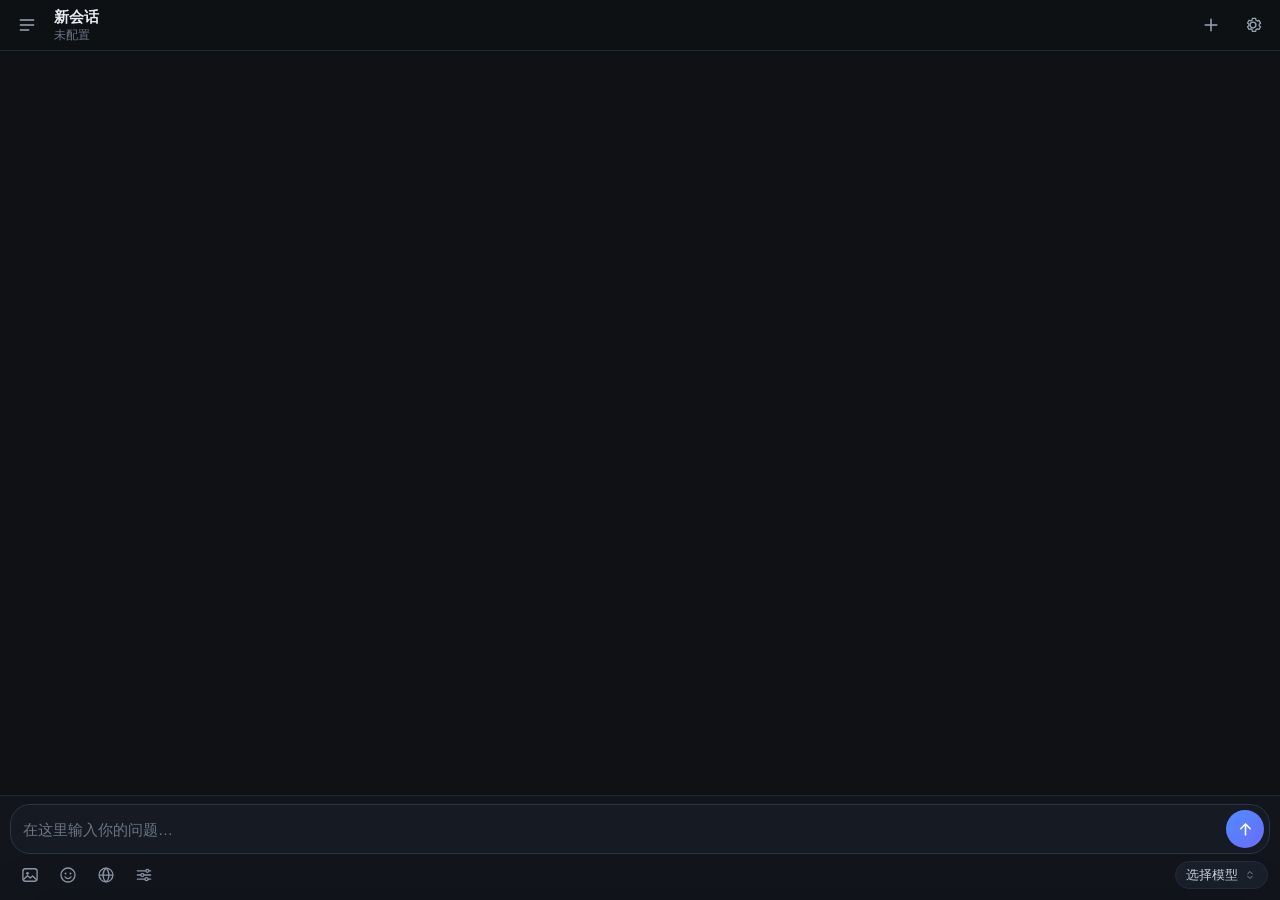
==== app/src/main/assets/index.html @ c13d7ebf "语见 3.8：聊天客户端首个公开版本 - 多服务商（OpenRouter / DeepSeek / 任意 OpenAI 兼容端点），流式输出与思考过程折叠 - 联网搜索由模型自主调用（Tavily /" ====
<!doctype html>
<html lang="zh-CN">
<head>
<meta charset="utf-8">
<meta name="viewport" content="width=device-width, initial-scale=1, viewport-fit=cover, user-scalable=no">
<meta name="color-scheme" content="dark">
<meta name="theme-color" content="#0f1115">
<title>LLM Chat</title>
<link rel="stylesheet" href="style.css">
</head>
<body>

<div id="app">
  <header id="topbar">
    <button class="icon-btn" id="btn-menu" aria-label="会话">
      <svg viewBox="0 0 24 24" width="20" height="20"><path d="M4 6h16M4 12h16M4 18h10" stroke="currentColor" stroke-width="1.8" fill="none" stroke-linecap="round"/></svg>
    </button>
    <div id="title-wrap">
      <div id="title">新会话</div>
      <div id="subtitle">未配置</div>
    </div>
    <button class="icon-btn" id="btn-new" aria-label="新建">
      <svg viewBox="0 0 24 24" width="20" height="20"><path d="M12 5v14M5 12h14" stroke="currentColor" stroke-width="1.8" fill="none" stroke-linecap="round"/></svg>
    </button>
    <button class="icon-btn" id="btn-settings" aria-label="设置">
      <svg viewBox="0 0 24 24" width="20" height="20"><path d="M12 15.5a3.5 3.5 0 1 0 0-7 3.5 3.5 0 0 0 0 7z" stroke="currentColor" stroke-width="1.7" fill="none"/><path d="M19.4 13a7.9 7.9 0 0 0 .05-2l1.6-1.2-1.9-3.3-1.9.8a7.9 7.9 0 0 0-1.7-1L15.2 4h-3.9l-.4 2.1a7.9 7.9 0 0 0-1.7 1l-1.9-.8L5.4 9.6 7 10.9a7.9 7.9 0 0 0 0 2l-1.6 1.2 1.9 3.3 1.9-.8c.5.4 1.1.7 1.7 1l.4 2.1h3.9l.4-2.1c.6-.25 1.2-.58 1.7-1l1.9.8 1.9-3.3z" stroke="currentColor" stroke-width="1.5" fill="none" stroke-linejoin="round"/></svg>
    </button>
  </header>

  <main id="messages"></main>

  <footer id="composer">
    <div id="attach-row" class="attach-row" hidden></div>
    <div class="input-row">
      <textarea id="input" rows="1" placeholder="在这里输入你的问题…" enterkeyhint="enter"></textarea>
      <button class="send" id="btn-send" aria-label="发送">
        <svg viewBox="0 0 24 24" width="19" height="19"><path d="M12 19V5M6 11l6-6 6 6" stroke="currentColor" stroke-width="2" fill="none" stroke-linecap="round" stroke-linejoin="round"/></svg>
      </button>
    </div>
    <div class="toolbar">
      <button class="tb-btn" id="btn-img" aria-label="图片">
        <svg viewBox="0 0 24 24" width="20" height="20"><rect x="3.5" y="4.5" width="17" height="15" rx="3" stroke="currentColor" stroke-width="1.6" fill="none"/><circle cx="9" cy="10" r="1.6" fill="currentColor"/><path d="M4.5 17l4.5-4.2 3.2 2.9 3-2.6 4.3 4.4" stroke="currentColor" stroke-width="1.6" fill="none" stroke-linecap="round" stroke-linejoin="round"/></svg>
      </button>
      <button class="tb-btn" id="btn-sticker" aria-label="表情包">
        <svg viewBox="0 0 24 24" width="20" height="20"><circle cx="12" cy="12" r="8.4" stroke="currentColor" stroke-width="1.6" fill="none"/><circle cx="9" cy="10.2" r="1.15" fill="currentColor"/><circle cx="15" cy="10.2" r="1.15" fill="currentColor"/><path d="M8.4 14.2c1 1.4 2.2 2.1 3.6 2.1s2.6-.7 3.6-2.1" stroke="currentColor" stroke-width="1.5" fill="none" stroke-linecap="round"/></svg>
      </button>
      <button class="tb-btn" id="btn-web" aria-label="联网搜索">
        <svg viewBox="0 0 24 24" width="20" height="20"><circle cx="12" cy="12" r="8.3" stroke="currentColor" stroke-width="1.6" fill="none"/><path d="M3.7 12h16.6M12 3.7c2.4 2.3 3.6 5.1 3.6 8.3s-1.2 6-3.6 8.3c-2.4-2.3-3.6-5.1-3.6-8.3S9.6 6 12 3.7z" stroke="currentColor" stroke-width="1.5" fill="none"/></svg>
      </button>
      <button class="tb-btn" id="btn-params" aria-label="对话参数">
        <svg viewBox="0 0 24 24" width="20" height="20"><path d="M4 7h10M18 7h2M4 12h4M12 12h8M4 17h9M17 17h3" stroke="currentColor" stroke-width="1.6" fill="none" stroke-linecap="round"/><circle cx="16" cy="7" r="1.8" stroke="currentColor" stroke-width="1.5" fill="none"/><circle cx="10" cy="12" r="1.8" stroke="currentColor" stroke-width="1.5" fill="none"/><circle cx="15" cy="17" r="1.8" stroke="currentColor" stroke-width="1.5" fill="none"/></svg>
      </button>
      <div class="spacer"></div>
      <button class="model-chip" id="btn-model">
        <span id="model-name">选择模型</span>
        <svg viewBox="0 0 24 24" width="14" height="14"><path d="M8 10l4-4 4 4M8 14l4 4 4-4" stroke="currentColor" stroke-width="1.6" fill="none" stroke-linecap="round" stroke-linejoin="round"/></svg>
      </button>
    </div>
  </footer>
</div>

<div id="scrim" class="scrim"></div>

<aside id="drawer" class="drawer">
  <div class="drawer-head">
    <img class="dh-avatar" src="avatar-ai.webp" alt="">
    <div class="dh-text">
      <div class="brand">语见</div>
      <div class="dh-sub" id="session-count">0 个会话</div>
    </div>
  </div>
  <div class="drawer-new">
    <button class="btn primary block" id="btn-drawer-new">＋ 新建对话</button>
  </div>
  <div id="session-list" class="session-list"></div>
  <div class="drawer-foot">
    <button class="btn ghost" id="btn-export-all">导出全部</button>
    <button class="btn ghost" id="btn-import">导入</button>
  </div>
</aside>

<section id="page-settings" class="page">
  <header class="page-head">
    <button class="icon-btn" id="btn-settings-back" aria-label="返回">
      <svg viewBox="0 0 24 24" width="21" height="21"><path d="M15 5l-7 7 7 7" stroke="currentColor" stroke-width="1.9" fill="none" stroke-linecap="round" stroke-linejoin="round"/></svg>
    </button>
    <div class="page-title">设置</div>
    <div style="width:40px"></div>
  </header>
  <div id="settings-body" class="page-body"></div>
</section>

<section id="sheet" class="sheet">
  <div class="sheet-handle"></div>
  <div id="sheet-body" class="sheet-body"></div>
</section>

<div id="toast" class="toast"></div>

<script src="app.js"></script>
</body>
</html>
---- app/src/main/assets/style.css ----
:root {
  --bg: #0f1115;
  --bg-2: #12151c;
  --panel: #161a22;
  --line: #222a36;
  --line-2: #2b3546;
  --text: #e6e9ef;
  --text-2: #9aa5b5;
  --text-3: #6b7686;
  --accent: #4f8cff;
  --accent-2: #6a6cff;
  --danger: #ff7b7b;
  --radius: 14px;
  --sat: env(safe-area-inset-top, 0px);
  --sab: env(safe-area-inset-bottom, 0px);
}

* { box-sizing: border-box; -webkit-tap-highlight-color: transparent; }

html, body {
  margin: 0;
  padding: 0;
  height: 100%;
  background: var(--bg);
  color: var(--text);
  font-family: -apple-system, "Segoe UI", Roboto, "PingFang SC", "Microsoft YaHei", "Noto Sans SC", sans-serif;
  font-size: 15px;
  -webkit-font-smoothing: antialiased;
  overscroll-behavior: none;
}

body { overflow: hidden; }

button { font-family: inherit; cursor: pointer; }
input, textarea { font-family: inherit; }

#app {
  display: grid;
  grid-template-rows: auto 1fr auto;
  height: 100vh;
  height: 100dvh;
  width: 100%;
}

/* ---------- top bar ---------- */

#topbar {
  display: flex;
  align-items: center;
  gap: 4px;
  padding: calc(6px + var(--sat)) 8px 6px;
  background: rgba(15, 17, 21, 0.94);
  backdrop-filter: blur(10px);
  border-bottom: 1px solid var(--line);
  z-index: 10;
}

#title-wrap { flex: 1; min-width: 0; padding: 0 4px; }

#title {
  font-size: 15px;
  font-weight: 600;
  letter-spacing: -0.01em;
  white-space: nowrap;
  overflow: hidden;
  text-overflow: ellipsis;
}

#subtitle {
  font-size: 11.5px;
  color: var(--text-3);
  white-space: nowrap;
  overflow: hidden;
  text-overflow: ellipsis;
  margin-top: 1px;
}

.icon-btn {
  width: 38px;
  height: 38px;
  flex: 0 0 auto;
  display: grid;
  place-items: center;
  border: none;
  border-radius: 11px;
  background: transparent;
  color: var(--text-2);
  transition: background .15s, color .15s;
}

.icon-btn:active { background: #1c2330; color: var(--text); }
.icon-btn.small { width: 34px; height: 34px; }

/* ---------- messages ---------- */

#messages {
  overflow-y: auto;
  overflow-x: hidden;
  min-height: 0;
  padding: 14px 12px 20px;
  display: flex;
  flex-direction: column;
  gap: 16px;
  scrollbar-width: none;
}

#messages::-webkit-scrollbar { display: none; }

.msg { display: flex; flex-direction: column; gap: 5px; animation: fade .18s ease; }

@keyframes fade { from { opacity: 0; transform: translateY(4px); } to { opacity: 1; transform: none; } }

.msg-inner { display: flex; gap: 8px; width: 100%; align-items: flex-start; }
/* 用户消息：气泡在左、头像贴最右（和微信/QQ 一致），不随文字长短漂移 */
.msg.user .msg-inner { flex-direction: row; justify-content: flex-end; }
.msg.assistant .msg-inner { justify-content: flex-start; }

.msg .col { display: flex; flex-direction: column; gap: 5px; min-width: 0; flex: 1 1 auto; }
.msg.user .col { align-items: flex-end; flex: 0 1 auto; max-width: calc(100% - 40px); }
.msg.assistant .col { max-width: calc(100% - 40px); }

.avatar {
  width: 30px;
  height: 30px;
  flex: 0 0 30px;
  border-radius: 50%;
  border: 1px solid #2a3444;
  background: #1c2430 center / cover no-repeat;
  display: grid;
  place-items: center;
  font-size: 12.5px;
  font-weight: 600;
  color: #9fb2cc;
  overflow: hidden;
  user-select: none;
}

.avatar.user { background-image: linear-gradient(140deg, #3a5c8f, #2a3f61); color: #dbe7ff; }
.avatar.ai { background-image: linear-gradient(140deg, #2f6fed, #6a6cff); color: #ffffff; }

.msg .bubble {
  position: relative;
  max-width: 100%;
  padding: 10px 14px;
  border-radius: 18px 18px 5px 18px;
  background: linear-gradient(135deg, #d2564e 0%, #c04640 52%, #a83a37 100%);
  color: #fff7f5;
  line-height: 1.62;
  white-space: pre-wrap;
  word-break: break-word;
  font-size: 15px;
  box-shadow: 0 3px 14px rgba(210, 86, 78, .16), inset 0 1px 0 rgba(255, 255, 255, .10);
}

.msg .imgs { display: flex; flex-wrap: wrap; gap: 6px; justify-content: flex-end; max-width: 100%; }
.msg .imgs img {
  width: 132px; height: 132px; object-fit: cover;
  border-radius: 14px;
  border: 1px solid rgba(255, 255, 255, .10);
  box-shadow: 0 2px 10px rgba(0, 0, 0, .35);
}

.msg.assistant .body {
  position: relative;
  font-size: 15px;
  line-height: 1.68;
  color: #4a2620;
  word-break: break-word;
  max-width: 100%;
  background: #fff7f3;
  border: 2px solid rgba(198, 96, 96, .55);
  border-radius: 6px 20px 20px 20px;
  padding: 12px 15px;
  box-shadow: 0 4px 18px rgba(0, 0, 0, .28);
}

/* 内圈虚线，呼应立绘里的气泡框 */
body:not(.bubble-ai-classic) .msg.assistant .body::after {
  content: "";
  position: absolute;
  inset: 6px;
  border: 1px dashed rgba(198, 96, 96, .42);
  border-radius: 4px 16px 16px 16px;
  pointer-events: none;
}

.msg.assistant .body > *:not(.peek) { position: relative; z-index: 1; }

.msg.assistant .body a { color: #b8382f; }
.msg.assistant .body pre,
.msg.assistant .body code { background: rgba(160, 80, 70, .10); color: #6a2a24; }
.msg.assistant .body blockquote {
  border-left: 3px solid rgba(198, 96, 96, .55);
  background: rgba(198, 96, 96, .06);
}

/* 最新一条 AI 消息的“扒边”角色 */
.msg.assistant.has-peek { padding-top: 44px; }

.msg.assistant .body .peek {
  position: absolute;
  left: 6px;
  bottom: 100%;
  height: 46px;
  width: auto;
  z-index: 2;
  pointer-events: none;
  filter: drop-shadow(0 5px 12px rgba(0, 0, 0, .45));
}

.role-tag {
  font-size: 11px;
  color: var(--text-3);
  letter-spacing: .03em;
  display: flex;
  align-items: center;
  gap: 6px;
}

.role-tag .dot { width: 6px; height: 6px; border-radius: 50%; background: #3d4a5e; }
.role-tag .dot.live { background: var(--accent); animation: pulse 1.2s infinite; }

@keyframes pulse { 0%,100% { opacity: 1; } 50% { opacity: .25; } }

.msg-actions {
  display: flex;
  gap: 4px;
  margin-top: 2px;
  opacity: .75;
}

.mini-btn {
  border: 1px solid var(--line);
  background: transparent;
  color: var(--text-3);
  font-size: 11.5px;
  padding: 4px 9px;
  border-radius: 8px;
}

.mini-btn:active { background: #1c2330; color: var(--text-2); }

.msg-error {
  color: var(--danger);
  font-size: 13px;
  background: #241a1e;
  border: 1px solid #4a2a2f;
  padding: 8px 11px;
  border-radius: 10px;
  line-height: 1.5;
  white-space: pre-wrap;
  word-break: break-word;
}

.caret {
  display: inline-block;
  width: 7px;
  height: 15px;
  background: var(--accent);
  vertical-align: -2px;
  margin-left: 2px;
  border-radius: 1px;
  animation: blink 1s steps(2) infinite;
}

@keyframes blink { 50% { opacity: 0; } }

/* empty state */
.empty {
  margin: auto;
  text-align: center;
  padding: 40px 20px;
  max-width: 340px;
  color: var(--text-3);
}

.empty .logo {
  width: 62px;
  height: 62px;
  margin: 0 auto 16px;
  border-radius: 18px;
  background: linear-gradient(140deg, #2f6fed, #6a6cff);
  display: grid;
  place-items: center;
  font-size: 27px;
  color: #fff;
  box-shadow: 0 12px 30px -12px rgba(79, 140, 255, .8);
}

.empty h3 { color: var(--text); font-size: 17px; margin: 0 0 8px; font-weight: 600; }
.empty p { font-size: 13px; line-height: 1.65; margin: 0 0 16px; }

/* ---------- composer ---------- */

#composer {
  padding: 8px 10px calc(8px + var(--sab));
  background: var(--bg-2);
  border-top: 1px solid var(--line);
}

.input-row {
  display: flex;
  align-items: flex-end;
  gap: 4px;
  background: var(--panel);
  border: 1px solid var(--line-2);
  border-radius: 20px;
  padding: 5px 5px 5px 10px;
  transition: border-color .15s;
}

.input-row:focus-within { border-color: #34435c; }

#input {
  flex: 1;
  min-height: 24px;
  max-height: 132px;
  padding: 7px 2px;
  background: transparent;
  border: none;
  outline: none;
  color: var(--text);
  font-size: 15px;
  line-height: 1.45;
  resize: none;
}

#input::placeholder { color: var(--text-3); }

.send {
  width: 38px;
  height: 38px;
  flex: 0 0 auto;
  border: none;
  border-radius: 50%;
  display: grid;
  place-items: center;
  background: linear-gradient(140deg, var(--accent), var(--accent-2));
  color: #fff;
  transition: opacity .15s, transform .1s;
}

.send:active { transform: scale(.94); }
.send:disabled { opacity: .3; }
.send.stop {
  background: #2b1d24;
  border: 1px solid #5a2f3a;
  color: var(--danger);
}

.attach-row {
  display: flex;
  gap: 8px;
  padding: 0 4px 8px;
  overflow-x: auto;
}

.attach-row[hidden] { display: none; }

.thumb {
  position: relative;
  flex: 0 0 auto;
  width: 62px;
  height: 62px;
  border-radius: 10px;
  overflow: hidden;
  border: 1px solid var(--line-2);
}

.thumb img { width: 100%; height: 100%; object-fit: cover; display: block; }

.thumb .rm {
  position: absolute;
  top: 1px;
  right: 1px;
  width: 19px;
  height: 19px;
  border-radius: 50%;
  border: none;
  background: rgba(0, 0, 0, .65);
  color: #fff;
  font-size: 12px;
  line-height: 1;
  display: grid;
  place-items: center;
}

/* ---------- drawer ---------- */

.scrim {
  position: fixed;
  inset: 0;
  background: rgba(0, 0, 0, .55);
  opacity: 0;
  pointer-events: none;
  transition: opacity .2s;
  z-index: 20;
}

.scrim.show { opacity: 1; pointer-events: auto; }

.drawer {
  position: fixed;
  top: 0;
  left: 0;
  bottom: 0;
  width: 84%;
  max-width: 350px;
  background: var(--bg-2);
  border-right: 1px solid var(--line);
  transform: translateX(-103%);
  transition: transform .23s cubic-bezier(.3, .8, .3, 1);
  z-index: 30;
  display: flex;
  flex-direction: column;
  padding-top: var(--sat);
}

.drawer.open { transform: none; }

.drawer-head {
  display: flex;
  align-items: center;
  gap: 10px;
  padding: 16px 16px 12px;
}

.dh-avatar {
  width: 42px;
  height: 42px;
  border-radius: 50%;
  object-fit: cover;
  object-position: center 35%;
  background: #1a1f2a;
  border: 1px solid rgba(224, 69, 63, .35);
  flex: 0 0 42px;
}

.dh-text { min-width: 0; }

.brand { font-weight: 700; font-size: 16.5px; letter-spacing: .03em; color: #f2f4f8; }

.dh-sub { font-size: 11.5px; color: var(--text-3); margin-top: 3px; }

.drawer-new { padding: 0 12px 10px; }
.drawer-new .btn { padding: 11px 0; font-size: 14px; border-radius: 12px; }

.session-list { flex: 1; min-height: 0; overflow-y: auto; padding: 4px 8px 12px; }

.s-group {
  font-size: 11px;
  color: var(--text-3);
  letter-spacing: .06em;
  padding: 12px 10px 6px;
}

.s-item {
  position: relative;
  display: flex;
  align-items: center;
  gap: 8px;
  padding: 10px 10px 10px 12px;
  border-radius: 13px;
  margin-bottom: 2px;
  transition: background .12s;
  border: 1px solid transparent;
}

.s-item:active { background: #1b1f2a; }

.s-item.active {
  background: linear-gradient(135deg, rgba(210, 86, 78, .16), rgba(210, 86, 78, .06));
  border-color: rgba(210, 86, 78, .28);
}

.s-item.active::before {
  content: "";
  position: absolute;
  left: 3px;
  top: 50%;
  transform: translateY(-50%);
  width: 3px;
  height: 18px;
  border-radius: 2px;
  background: linear-gradient(180deg, #d2564e, #a83a37);
}

.s-empty {
  padding: 26px 14px;
  text-align: center;
  color: var(--text-3);
}

.s-empty img {
  width: 92px;
  height: auto;
  opacity: .85;
  margin-bottom: 10px;
}

.s-empty-text { font-size: 13px; line-height: 1.8; }
.s-empty-text span { font-size: 11.5px; opacity: .7; }

.s-main { flex: 1; min-width: 0; }

.s-title {
  font-size: 14px;
  white-space: nowrap;
  overflow: hidden;
  text-overflow: ellipsis;
  color: #d7dde7;
}

.s-meta {
  font-size: 11px;
  color: var(--text-3);
  margin-top: 3px;
  white-space: nowrap;
  overflow: hidden;
  text-overflow: ellipsis;
}

.s-more {
  border: none;
  background: transparent;
  color: var(--text-3);
  font-size: 17px;
  padding: 4px 6px;
  line-height: 1;
  border-radius: 8px;
}

.s-more:active { background: #232b39; }

.drawer-foot {
  display: flex;
  gap: 8px;
  padding: 10px 12px calc(12px + var(--sab));
  border-top: 1px solid var(--line);
}

/* ---------- full page (settings) ---------- */

.page {
  position: fixed;
  inset: 0;
  background: var(--bg);
  transform: translateY(100%);
  transition: transform .26s cubic-bezier(.3, .8, .3, 1);
  z-index: 40;
  display: flex;
  flex-direction: column;
}

.page.open { transform: none; }

.page-head {
  display: flex;
  align-items: center;
  justify-content: space-between;
  gap: 8px;
  padding: calc(8px + var(--sat)) 8px 8px;
  border-bottom: 1px solid var(--line);
  background: var(--bg);
}

.page-title { font-size: 15px; font-weight: 600; }

.page-body {
  flex: 1;
  min-height: 0;
  overflow-y: auto;
  padding: 14px 12px calc(24px + var(--sab));
}

/* ---------- bottom sheet ---------- */

.sheet {
  position: fixed;
  left: 0;
  right: 0;
  bottom: 0;
  max-height: 86dvh;
  background: #141821;
  border-radius: 20px 20px 0 0;
  border-top: 1px solid var(--line-2);
  transform: translateY(103%);
  transition: transform .26s cubic-bezier(.3, .8, .3, 1);
  z-index: 45;
  display: flex;
  flex-direction: column;
  padding-bottom: var(--sab);
  box-shadow: 0 -20px 40px -20px rgba(0, 0, 0, .8);
}

.sheet.open { transform: none; }

.sheet-handle {
  width: 38px;
  height: 4px;
  border-radius: 3px;
  background: #2f3947;
  margin: 9px auto 4px;
}

.sheet-body { min-height: 0; overflow-y: auto; padding: 8px 14px 18px; }

/* ---------- generic UI ---------- */

.card {
  background: var(--panel);
  border: 1px solid var(--line);
  border-radius: var(--radius);
  padding: 13px;
  margin-bottom: 10px;
}

.row { display: flex; align-items: center; gap: 8px; }
.row.between { justify-content: space-between; }
.row.wrap { flex-wrap: wrap; }
.spacer { flex: 1; }

.muted { color: var(--text-3); font-size: 12.5px; line-height: 1.5; word-break: break-all; }

.badge {
  font-size: 11px;
  padding: 2px 8px;
  border-radius: 999px;
  background: #1d2a1f;
  color: #7ddb9a;
  border: 1px solid #2a4030;
  white-space: nowrap;
}

.badge.off { background: #241a1e; color: #ff9b9b; border-color: #4a2a2f; }

.btn {
  border: 1px solid var(--line-2);
  background: #1b2230;
  color: #dfe4ec;
  padding: 9px 13px;
  border-radius: 10px;
  font-size: 13.5px;
  transition: filter .15s;
}

.btn:active { filter: brightness(1.25); }
.btn.small { padding: 6px 11px; font-size: 12.5px; }
.btn.ghost { background: transparent; }
.btn.primary { background: #2f6fed; border-color: #2f6fed; color: #fff; }
.btn.danger { background: #241a1e; border-color: #4a2a2f; color: #ff9b9b; }
.btn.block { width: 100%; }

.field { margin-bottom: 12px; }

.field label {
  display: block;
  font-size: 12px;
  color: var(--text-2);
  margin-bottom: 6px;
}

.field input, .field textarea, .field select {
  width: 100%;
  background: var(--panel);
  border: 1px solid var(--line-2);
  border-radius: 10px;
  padding: 10px 12px;
  color: var(--text);
  font-size: 14.5px;
  outline: none;
}

.field textarea { resize: vertical; min-height: 76px; line-height: 1.55; }
.field input:focus, .field textarea:focus { border-color: #3a4c69; }

.section-title {
  font-size: 12px;
  color: var(--text-3);
  letter-spacing: .06em;
  margin: 18px 4px 9px;
  text-transform: uppercase;
}

.section-title:first-child { margin-top: 2px; }

.hint { font-size: 12px; color: var(--text-3); line-height: 1.6; }

.divider { height: 1px; background: var(--line); margin: 14px 0; }

.chip-row { display: flex; gap: 6px; flex-wrap: wrap; }

.chip {
  font-size: 12.5px;
  padding: 6px 11px;
  border-radius: 999px;
  border: 1px solid var(--line-2);
  background: transparent;
  color: var(--text-2);
}

.chip.active { background: #24365a; border-color: #37517f; color: #cfe0ff; }

/* models */
.search {
  display: flex;
  align-items: center;
  gap: 8px;
  background: var(--panel);
  border: 1px solid var(--line-2);
  border-radius: 11px;
  padding: 8px 11px;
  margin-bottom: 10px;
}

.search input {
  flex: 1;
  background: transparent;
  border: none;
  outline: none;
  color: var(--text);
  font-size: 14px;
}

.model-list { max-height: 42dvh; overflow-y: auto; margin: 0 -4px; }

.model-item {
  display: flex;
  align-items: center;
  gap: 8px;
  padding: 10px;
  border-radius: 10px;
  font-size: 13.5px;
  color: #cfd7e3;
}

.model-item:active { background: #1a202b; }
.model-item.active { background: #1c2532; color: #fff; }
.model-item .mid { flex: 1; min-width: 0; overflow: hidden; text-overflow: ellipsis; white-space: nowrap; }
.model-item .tag { font-size: 10.5px; color: var(--text-3); }
.check { color: var(--accent); font-size: 14px; }

.slider-row { display: flex; align-items: center; gap: 10px; margin-bottom: 12px; }
.slider-row label { width: 92px; font-size: 12.5px; color: var(--text-2); flex: 0 0 auto; }
.slider-row input[type=range] { flex: 1; accent-color: var(--accent); height: 22px; }
.slider-row .val { width: 46px; text-align: right; font-size: 12.5px; color: var(--text-2); font-variant-numeric: tabular-nums; }

/* ---------- markdown ---------- */

.md p { margin: 0 0 10px; }
.md p:last-child { margin-bottom: 0; }
.md h1, .md h2, .md h3, .md h4 { margin: 16px 0 8px; line-height: 1.35; font-weight: 650; }
.md h1 { font-size: 19px; }
.md h2 { font-size: 17.5px; }
.md h3 { font-size: 16px; }
.md h4 { font-size: 15px; }
.md h1:first-child, .md h2:first-child, .md h3:first-child { margin-top: 0; }
.md ul, .md ol { margin: 0 0 10px; padding-left: 22px; }
.md li { margin: 3px 0; }
.md blockquote {
  margin: 0 0 10px;
  padding: 6px 12px;
  border-left: 3px solid #34435c;
  color: var(--text-2);
  background: #141a23;
  border-radius: 0 8px 8px 0;
}
.md a { color: #6ea8ff; text-decoration: none; }
.md hr { border: none; border-top: 1px solid var(--line); margin: 14px 0; }
.md code {
  background: #1a1f2a;
  border: 1px solid #242c3a;
  padding: 1px 5px;
  border-radius: 5px;
  font-family: "JetBrains Mono", Consolas, "Courier New", monospace;
  font-size: 13px;
  color: #e3c48b;
}
.md .code {
  margin: 4px 0 12px;
  border: 1px solid #232a36;
  border-radius: 11px;
  overflow: hidden;
  background: #11141b;
}
.md .code-head {
  display: flex;
  align-items: center;
  justify-content: space-between;
  padding: 6px 10px;
  background: #161b24;
  border-bottom: 1px solid #232a36;
  font-size: 11.5px;
  color: var(--text-3);
}
.md .code-head button {
  border: none;
  background: transparent;
  color: var(--text-3);
  font-size: 11.5px;
  padding: 2px 6px;
  border-radius: 6px;
}
.md .code-head button:active { background: #232b39; }
.md pre { margin: 0; padding: 11px 12px; overflow-x: auto; }
.md pre code {
  background: transparent;
  border: none;
  padding: 0;
  color: #cfd9e6;
  font-size: 12.8px;
  line-height: 1.6;
  white-space: pre;
}
.md table { border-collapse: collapse; margin: 0 0 12px; font-size: 13.5px; display: block; overflow-x: auto; }
.md th, .md td { border: 1px solid var(--line-2); padding: 6px 10px; text-align: left; }
.md th { background: #1a202b; font-weight: 600; }

.think {
  border-left: 2px solid #2c3648;
  margin: 0 0 10px;
  padding-left: 10px;
  font-size: 13px;
  color: #8b96a8;
}

.think summary {
  cursor: pointer;
  color: var(--text-3);
  font-size: 12px;
  list-style: none;
  padding: 2px 0;
}

.think summary::-webkit-details-marker { display: none; }
.think .think-body { white-space: pre-wrap; line-height: 1.6; margin-top: 6px; word-break: break-word; }

/* ---------- toast ---------- */

.toast {
  position: fixed;
  left: 50%;
  bottom: calc(86px + var(--sab));
  transform: translate(-50%, 12px);
  background: #242c3a;
  color: #e6e9ef;
  border: 1px solid #36415a;
  padding: 9px 16px;
  border-radius: 999px;
  font-size: 13px;
  opacity: 0;
  pointer-events: none;
  transition: opacity .2s, transform .2s;
  z-index: 100;
  max-width: 86vw;
  text-align: center;
  line-height: 1.4;
}

.toast.show { opacity: 1; transform: translate(-50%, 0); }

/* ---------- composer toolbar ---------- */

.toolbar {
  display: flex;
  align-items: center;
  gap: 2px;
  padding: 4px 2px 0;
}

.tb-btn {
  width: 36px;
  height: 34px;
  flex: 0 0 auto;
  display: grid;
  place-items: center;
  border: none;
  border-radius: 10px;
  background: transparent;
  color: #8d98a8;
  transition: background .15s, color .15s;
}

.tb-btn:active { background: #1c2330; }
.tb-btn.active { color: #6ea8ff; background: #17202e; }

.model-chip {
  display: flex;
  align-items: center;
  gap: 5px;
  max-width: 52%;
  padding: 6px 10px;
  border-radius: 999px;
  border: 1px solid #242c3a;
  background: #1a202b;
  color: #c9d3e0;
  font-size: 12.5px;
  line-height: 1;
}

.model-chip:active { background: #212a38; }
.model-chip span { overflow: hidden; text-overflow: ellipsis; white-space: nowrap; }
.model-chip svg { flex: 0 0 auto; opacity: .65; }

/* ---------- switches ---------- */

.switch-row {
  display: flex;
  align-items: center;
  justify-content: space-between;
  gap: 12px;
  padding: 11px 2px;
  border-bottom: 1px solid var(--line);
}

.switch-row:last-child { border-bottom: none; }
.switch-row .s-label { font-size: 14px; color: var(--text); }
.switch-row .s-desc { font-size: 11.5px; color: var(--text-3); margin-top: 3px; line-height: 1.45; }

.switch {
  position: relative;
  width: 44px;
  height: 26px;
  flex: 0 0 auto;
  border-radius: 999px;
  border: 1px solid #2b3546;
  background: #1a202b;
  transition: background .18s, border-color .18s;
}

.switch::after {
  content: "";
  position: absolute;
  top: 2px;
  left: 2px;
  width: 20px;
  height: 20px;
  border-radius: 50%;
  background: #7a8698;
  transition: transform .18s, background .18s;
}

.switch.on { background: #2f6fed; border-color: #3d7bf5; }
.switch.on::after { transform: translateX(18px); background: #fff; }

/* ---------- sticker sheet ---------- */

.slot-grid {
  display: grid;
  grid-template-columns: repeat(3, 1fr);
  gap: 10px;
  margin: 10px 0 4px;
}

.slot {
  position: relative;
  aspect-ratio: 1 / 1;
  min-height: 96px;
  border-radius: 14px;
  border: 1px dashed #2f3a4c;
  background: #161b24;
  display: grid;
  place-items: center;
  color: #5d6a7d;
  font-size: 24px;
  overflow: hidden;
}

.slot.filled { border-style: solid; border-color: #2b3546; }
.slot img { width: 100%; height: 100%; object-fit: cover; display: block; }

.slot .clear {
  position: absolute;
  top: 3px;
  right: 3px;
  width: 20px;
  height: 20px;
  border-radius: 50%;
  border: none;
  background: rgba(0, 0, 0, .62);
  color: #fff;
  font-size: 12px;
  line-height: 1;
  display: grid;
  place-items: center;
}

.slot .hint-mini {
  position: absolute;
  bottom: 4px;
  left: 0;
  right: 0;
  text-align: center;
  font-size: 10px;
  color: #7b8798;
  text-shadow: 0 1px 2px rgba(0, 0, 0, .8);
}

/* ---------- settings avatars ---------- */

.avatar-row {
  display: flex;
  align-items: center;
  gap: 12px;
  padding: 10px 2px;
}

.avatar-big {
  width: 46px;
  height: 46px;
  flex: 0 0 46px;
  border-radius: 50%;
  border: 1px solid #2a3444;
  background: #1c2430 center / cover no-repeat;
  display: grid;
  place-items: center;
  font-size: 17px;
  font-weight: 600;
  color: #9fb2cc;
  overflow: hidden;
}

.avatar-big.user { background-image: linear-gradient(140deg, #3a5c8f, #2a3f61); color: #dbe7ff; }
.avatar-big.ai { background-image: linear-gradient(140deg, #2f6fed, #6a6cff); color: #fff; }

.badge-web {
  display: inline-flex;
  align-items: center;
  gap: 3px;
  font-size: 10.5px;
  color: #7fb2ff;
  border: 1px solid #2c4160;
  background: #16202e;
  border-radius: 999px;
  padding: 1px 7px;
}

.s-label { font-size: 14px; color: var(--text); }

/* ---------- sticker messages ---------- */

.sticker { line-height: 0; }

.sticker img {
  width: 132px;
  height: 132px;
  object-fit: cover;
  border-radius: 16px;
  border: 1px solid #2a3444;
  background: #161b24;
}

.slot.add {
  border-style: dashed;
  color: #5d6a7d;
}

/* ---------- search tool card ---------- */

.tool-card {
  border: 1px solid #24304a;
  background: #131a25;
  border-radius: 12px;
  padding: 9px 11px;
  font-size: 12.5px;
  color: #9db2cc;
  max-width: 100%;
}

.tool-card.pending { border-style: dashed; opacity: .8; }

.tool-head { display: flex; align-items: center; gap: 6px; line-height: 1.5; word-break: break-word; }

.tool-card details { margin-top: 6px; }
.tool-card summary { cursor: pointer; color: #6f8bb5; font-size: 12px; }
.tool-card summary::-webkit-details-marker { display: none; }

.tool-card pre {
  white-space: pre-wrap;
  word-break: break-word;
  font-size: 11.5px;
  line-height: 1.55;
  color: #8fa3bd;
  background: #0f141c;
  border: 1px solid #1d2636;
  border-radius: 8px;
  padding: 8px 10px;
  margin: 6px 0 0;
  max-height: 220px;
  overflow: auto;
}

.tool-err { color: #ff9b9b; font-size: 12px; margin-top: 4px; }

.msg.tool { gap: 4px; }

.tres {
  font-family: inherit;
  color: #8fa3bd;
}

.badge-web.dim {
  color: #6f7b8c;
  border-color: #2a3341;
  background: #161b22;
}

.diag {
  max-height: 220px;
  overflow: auto;
  font-size: 11px;
  line-height: 1.5;
  color: #8fa3bd;
  background: #0f141c;
  border: 1px solid #1d2636;
  border-radius: 8px;
  padding: 8px 10px;
  margin: 0 0 8px;
  white-space: pre-wrap;
  word-break: break-all;
  font-family: Consolas, monospace;
}

/* ---------- hard overflow guards (phone widths) ---------- */

html, body { max-width: 100%; overflow-x: hidden; }

#app { max-width: 100%; overflow-x: hidden; }

.msg, .msg-inner { min-width: 0; max-width: 100%; }

.msg .col,
.msg .bubble,
.msg.assistant .body {
  min-width: 0;
  max-width: 100%;
  overflow-wrap: anywhere;
}

.md, .md p, .md li { overflow-wrap: anywhere; }
.md img { max-width: 100%; height: auto; }
.md table { max-width: 100%; }
.md pre, .md pre code { max-width: 100%; }
.md .code { max-width: 100%; }

.msg .imgs img { max-width: 100%; }

.tool-card, .tool-card pre, .tool-head { max-width: 100%; min-width: 0; }

.model-chip { min-width: 0; }

.sk-p { flex: 0 0 auto; }
.sk-pv { text-align: right; }

/* 空状态：狐狸少女插图 + 快捷问题 */
.empty .mascot {
  display: block;
  width: 168px;
  max-width: 52%;
  height: auto;
  margin: 0 auto 14px;
  filter: drop-shadow(0 10px 26px rgba(224, 69, 63, 0.22));
  animation: mascot-float 4.5s ease-in-out infinite;
}

@keyframes mascot-float {
  0%, 100% { transform: translateY(0); }
  50% { transform: translateY(-7px); }
}

@media (prefers-reduced-motion: reduce) {
  .empty .mascot { animation: none; }
}

.empty h3 { margin: 0 0 8px; }

.empty-chips {
  justify-content: center;
  margin-top: 16px;
  flex-wrap: wrap;
}

.empty-chips .chip {
  font-size: 12.5px;
  padding: 7px 12px;
}

/* ---- Q 版素材 ---- */
.avatar.img { background-size: cover; background-position: center 38%; border-color: #4a2630; }

.msg-error {
  display: flex;
  align-items: center;
  gap: 6px;
}

.err-face {
  width: 34px;
  height: 34px;
  object-fit: contain;
  flex: 0 0 34px;
  opacity: .95;
}

.waiting {
  display: inline-flex;
  align-items: center;
  gap: 8px;
}

.wait-face {
  width: 30px;
  height: 30px;
  object-fit: contain;
  animation: wait-breathe 2.2s ease-in-out infinite;
}

@keyframes wait-breathe {
  0%, 100% { transform: translateY(0) scale(1); }
  50% { transform: translateY(-2px) scale(1.04); }
}

.wait-dots { display: inline-flex; gap: 4px; align-items: center; }
.wait-dots i {
  width: 5px;
  height: 5px;
  border-radius: 50%;
  background: var(--text-3);
  display: block;
  animation: dot-bounce 1.2s infinite ease-in-out;
}
.wait-dots i:nth-child(2) { animation-delay: .15s; }
.wait-dots i:nth-child(3) { animation-delay: .3s; }

@keyframes dot-bounce {
  0%, 60%, 100% { transform: translateY(0); opacity: .45; }
  30% { transform: translateY(-4px); opacity: 1; }
}

@media (prefers-reduced-motion: reduce) {
  .wait-face, .wait-dots i { animation: none; }
}

/* ---- 设置页头图 ---- */
.set-hero {
  position: relative;
  display: flex;
  align-items: center;
  gap: 10px;
  padding: 16px 16px 16px 18px;
  margin-bottom: 18px;
  border-radius: 18px;
  overflow: hidden;
  background:
    radial-gradient(120% 140% at 88% 10%, rgba(224, 69, 63, .28) 0%, rgba(224, 69, 63, 0) 62%),
    linear-gradient(135deg, #1c1d29 0%, #171a24 100%);
  border: 1px solid rgba(255, 255, 255, .06);
}

.set-hero::after {
  content: "";
  position: absolute;
  inset: 0;
  background: radial-gradient(70% 60% at 15% 110%, rgba(123, 108, 255, .16) 0%, rgba(0, 0, 0, 0) 70%);
  pointer-events: none;
}

.set-hero-img {
  position: absolute;
  right: 2px;
  bottom: -18px;
  height: 134px;
  width: auto;
  opacity: .95;
  filter: drop-shadow(0 6px 16px rgba(0, 0, 0, .45));
  pointer-events: none;
}

.set-hero-text { position: relative; z-index: 1; max-width: 62%; }
.set-hero-title {
  font-size: 21px;
  font-weight: 700;
  letter-spacing: .04em;
  color: #fff2ef;
}
.set-hero-sub {
  margin-top: 6px;
  font-size: 11.5px;
  line-height: 1.6;
  color: #9aa4b6;
}

/* 分组标题加主题色短线 */
.section-title {
  display: flex;
  align-items: center;
  gap: 7px;
}
.section-title::before {
  content: "";
  width: 3px;
  height: 13px;
  border-radius: 2px;
  background: linear-gradient(180deg, #e0453f, #b02c2a);
}

/* ---------- 气泡主题：AI 经典深色 ---------- */
body.bubble-ai-classic .msg.assistant .body {
  background: rgba(255, 255, 255, .034);
  border: 1px solid rgba(255, 255, 255, .06);
  color: #dfe5ee;
  box-shadow: none;
  border-radius: 6px 18px 18px 18px;
  padding: 11px 14px;
}

body.bubble-ai-classic .msg.assistant .body a { color: #8fb6ff; }
body.bubble-ai-classic .msg.assistant .body pre,
body.bubble-ai-classic .msg.assistant .body code {
  background: rgba(0, 0, 0, .28);
  color: #d9e2ee;
}
body.bubble-ai-classic .msg.assistant .body blockquote {
  border-left: 3px solid rgba(224, 69, 63, .55);
  background: rgba(255, 255, 255, .03);
}

/* ---------- 气泡主题：我的气泡用奶白 ---------- */
body.bubble-user-cream .msg.user .bubble {
  position: relative;
  background: #fff7f3;
  color: #4a2620;
  border: 2px solid rgba(198, 96, 96, .55);
  box-shadow: 0 4px 18px rgba(0, 0, 0, .28);
}

body.bubble-user-cream .msg.user .bubble::after {
  content: "";
  position: absolute;
  inset: 6px;
  border: 1px dashed rgba(198, 96, 96, .42);
  border-radius: 4px 16px 16px 16px;
  pointer-events: none;
}
/* 「语见」背景：右下角半透明狐狸，固定在视口不随滚动 */
#messages.bg-fox::before {
  content: "";
  position: fixed;
  right: -18px;
  bottom: 84px;
  width: min(52vw, 220px);
  height: min(76vh, 460px);
  background: url("mascot-empty.webp") no-repeat right bottom / contain;
  opacity: .16;
  pointer-events: none;
  z-index: 0;
}

#messages.bg-fox > * { position: relative; z-index: 1; }
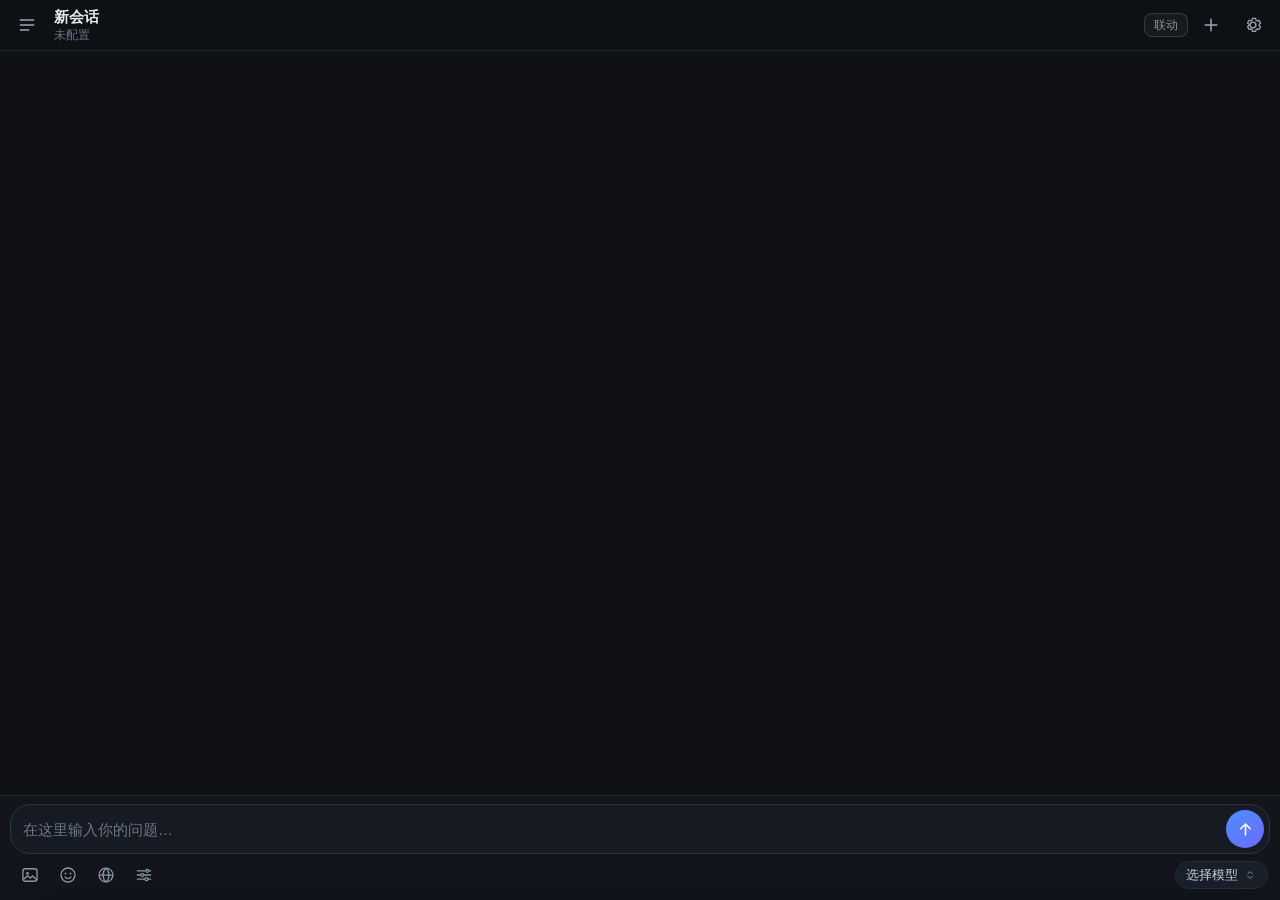
==== commit 40c17f14: "feat: 情趣联动（3.39） - 顶栏新增「联动」开关，开启后注入 PET_RULE：模型在回复末尾输出 <<mood n e ch hold>> 隐藏标记 - Native.petEvent 把" ====
--- a/app/src/main/assets/index.html
+++ b/app/src/main/assets/index.html
@@ -19,6 +19,7 @@
       <div id="title">新会话</div>
       <div id="subtitle">未配置</div>
     </div>
+    <button class="chip-toggle" id="btn-pet" aria-label="情趣联动">联动</button>
     <button class="icon-btn" id="btn-new" aria-label="新建">
       <svg viewBox="0 0 24 24" width="20" height="20"><path d="M12 5v14M5 12h14" stroke="currentColor" stroke-width="1.8" fill="none" stroke-linecap="round"/></svg>
     </button>
--- a/app/src/main/assets/style.css
+++ b/app/src/main/assets/style.css
@@ -140,10 +140,11 @@
 
 .msg .bubble {
   position: relative;
+  isolation: isolate;
   max-width: 100%;
   padding: 10px 14px;
   border-radius: 18px 18px 5px 18px;
-  background: linear-gradient(135deg, #d2564e 0%, #c04640 52%, #a83a37 100%);
+  background: none;
   color: #fff7f5;
   line-height: 1.62;
   white-space: pre-wrap;
@@ -1356,4 +1357,281 @@
   z-index: 0;
 }
 
-#messages.bg-fox > * { position: relative; z-index: 1; }+#messages.bg-fox > * { position: relative; z-index: 1; }
+/* 报错块里的文字（与生气表情并排） */
+.err-text { flex: 1; min-width: 0; line-height: 1.5; }
+/* ---------- 设置页摘要卡片 ---------- */
+#set-cards { display: flex; flex-direction: column; gap: 8px; }
+
+.set-card {
+  display: flex;
+  align-items: center;
+  gap: 10px;
+  width: 100%;
+  text-align: left;
+  padding: 14px 14px;
+  border-radius: 14px;
+  background: linear-gradient(135deg, rgba(255, 255, 255, .045), rgba(255, 255, 255, .02));
+  border: 1px solid rgba(255, 255, 255, .07);
+  transition: background .12s, border-color .12s;
+}
+
+.set-card:active {
+  background: rgba(210, 86, 78, .12);
+  border-color: rgba(210, 86, 78, .3);
+}
+
+.set-card-main { flex: 1; min-width: 0; }
+
+.set-card-title {
+  font-size: 14.5px;
+  font-weight: 600;
+  color: #e8ecf3;
+  letter-spacing: .02em;
+}
+
+.set-card-sub {
+  margin-top: 4px;
+  font-size: 11.5px;
+  color: var(--text-3);
+  white-space: nowrap;
+  overflow: hidden;
+  text-overflow: ellipsis;
+}
+
+.set-card-arrow {
+  flex: 0 0 auto;
+  font-size: 20px;
+  line-height: 1;
+  color: rgba(255, 255, 255, .22);
+  padding-left: 2px;
+}
+
+.set-all { display: none; }
+/* ---------- 粉霞背景 ---------- */
+/* 背景图铺在 #messages 自己身上，用 background-attachment: fixed
+   这样只在自己的盒子内绘制，不会盖住下面的输入框 */
+#messages.bg-pink {
+  background-position: center, center;
+  background-size: cover, cover;
+  background-repeat: no-repeat, no-repeat;
+  background-attachment: fixed, fixed;
+}
+
+#messages.bg-pink > .msg { position: relative; z-index: 1; }
+
+/* 花瓣粒子层 */
+.petals {
+  position: fixed;
+  top: 0;
+  left: 0;
+  right: 0;
+  bottom: var(--composer-h, 0px);
+  overflow: hidden;
+  pointer-events: none;
+  z-index: 0;
+}
+
+.petals span {
+  position: absolute;
+  top: -8vh;
+  background: linear-gradient(135deg, #ffe1ea, #ff9ec1);
+  border-radius: 60% 0 60% 0;
+  display: block;
+  animation-name: petal-fall;
+  animation-timing-function: linear;
+  animation-iteration-count: infinite;
+  will-change: transform;
+}
+
+@keyframes petal-fall {
+  0% {
+    transform: translate3d(0, 0, 0) rotate(0deg);
+    opacity: 0;
+  }
+  8% { opacity: .9; }
+  92% { opacity: .9; }
+  100% {
+    transform: translate3d(var(--drift, 30px), 112vh, 0) rotate(320deg);
+    opacity: 0;
+  }
+}
+
+@media (prefers-reduced-motion: reduce) {
+  .petals { display: none; }
+}
+/* 气泡底色（可调透明度，文字不受影响） */
+.msg .bubble::before {
+  content: "";
+  position: absolute;
+  inset: 0;
+  border-radius: inherit;
+  background: linear-gradient(135deg, #d2564e 0%, #c04640 52%, #a83a37 100%);
+  opacity: var(--bubble-alpha, 1);
+  z-index: -1;
+}
+
+/* AI 气泡底色也走伪元素，透明度和我的气泡统一 */
+.msg.assistant .body { background: transparent; }
+
+.msg.assistant .body::before {
+  content: "";
+  position: absolute;
+  inset: 0;
+  border-radius: inherit;
+  background: #fff7f3;
+  opacity: var(--bubble-alpha, 1);
+  z-index: -1;
+}
+
+body.bubble-ai-classic .msg.assistant .body { background: transparent; }
+
+body.bubble-ai-classic .msg.assistant .body::before {
+  background: rgba(255, 255, 255, .034);
+}
+
+body.bubble-user-cream .msg.user .bubble { background: none; }
+
+body.bubble-user-cream .msg.user .bubble::before {
+  background: #fff7f3;
+}
+
+/* 微尘粒子（星空 / 月夜） */
+.motes {
+  position: fixed;
+  top: 0;
+  left: 0;
+  right: 0;
+  bottom: var(--composer-h, 0px);
+  overflow: hidden;
+  pointer-events: none;
+  z-index: 0;
+}
+
+.motes span {
+  position: absolute;
+  border-radius: 50%;
+  background: radial-gradient(circle, #fff 0%, rgba(200, 220, 255, .65) 60%, rgba(160, 190, 255, 0) 100%);
+  display: block;
+  animation-name: mote-drift;
+  animation-timing-function: ease-in-out;
+  animation-iteration-count: infinite;
+  will-change: transform, opacity;
+}
+
+@keyframes mote-drift {
+  0% { transform: translate3d(0, 0, 0); opacity: 0; }
+  15% { opacity: 1; }
+  85% { opacity: 1; }
+  100% { transform: translate3d(var(--dx, 20px), var(--dy, -100px), 0); opacity: 0; }
+}
+
+@media (prefers-reduced-motion: reduce) {
+  .motes { display: none; }
+}
+
+
+/* ---------- 额度桌宠 ---------- */
+.pet {
+  position: fixed;
+  left: 0;
+  top: 0;
+  width: 42px;
+  height: 42px;
+  z-index: 6;
+  opacity: 0;
+  pointer-events: none;
+  transition: opacity .18s;
+  touch-action: none;
+  user-select: none;
+}
+
+.pet.show { opacity: 1; pointer-events: auto; }
+
+.pet.dragging { transform: scale(1.06); }
+
+.pet-face {
+  width: 42px;
+  height: 42px;
+  border-radius: 50%;
+  object-fit: cover;
+  object-position: center 35%;
+  border: 1px solid rgba(210, 86, 78, .45);
+  background: #1a1f2a;
+  box-shadow: 0 4px 14px rgba(0, 0, 0, .4);
+  pointer-events: none;
+}
+
+.pet-bubble {
+  position: absolute;
+  right: calc(100% + 7px);
+  bottom: 4px;
+  max-width: 160px;
+  padding: 7px 10px;
+  border-radius: 12px 12px 4px 12px;
+  background: rgba(255, 247, 243, .96);
+  color: #4a2620;
+  font-size: 11.5px;
+  line-height: 1.45;
+  white-space: nowrap;
+  box-shadow: 0 4px 14px rgba(0, 0, 0, .35);
+  opacity: 0;
+  transform: translateY(4px) scale(.96);
+  transition: opacity .16s, transform .16s;
+  pointer-events: none;
+}
+
+.pet.bubble-on .pet-bubble {
+  opacity: 1;
+  transform: none;
+}
+
+/* 靠近左边缘时气泡翻到右侧 */
+.pet.flip .pet-bubble {
+  right: auto;
+  left: calc(100% + 7px);
+  border-radius: 12px 12px 12px 4px;
+}
+
+
+/* 顶栏「联动」按钮 */
+.chip-toggle {
+  flex: 0 0 auto;
+  padding: 5px 9px;
+  border-radius: 8px;
+  border: 1px solid rgba(255, 255, 255, .14);
+  background: rgba(255, 255, 255, .04);
+  color: #8b93a3;
+  font-size: 12px;
+  line-height: 1;
+}
+
+.chip-toggle.on {
+  border-color: rgba(210, 86, 78, .65);
+  background: rgba(210, 86, 78, .25);
+  color: #ffd9d5;
+}
+
+/* 防止长标题/长内容把页面撑宽 */
+html, body { max-width: 100vw; overflow-x: hidden; }
+#messages { max-width: 100vw; }
+.msg { max-width: 100%; }
+.msg .col { min-width: 0; max-width: 100%; }
+.msg .bubble { max-width: min(78vw, 100%); }
+.msg.assistant .body { max-width: min(78vw, 100%); overflow-wrap: anywhere; }
+.msg .body .peek { max-width: 46px; height: 46px; object-fit: contain; }
+
+
+/* 标题/气泡彻底防溢出 */
+#title, #subtitle {
+  overflow: hidden;
+  text-overflow: ellipsis;
+  white-space: nowrap;
+  max-width: 100%;
+}
+#title-wrap { overflow: hidden; }
+#topbar { overflow: hidden; }
+.msg .bubble, .msg .body {
+  word-break: break-word;
+  overflow-wrap: anywhere;
+}
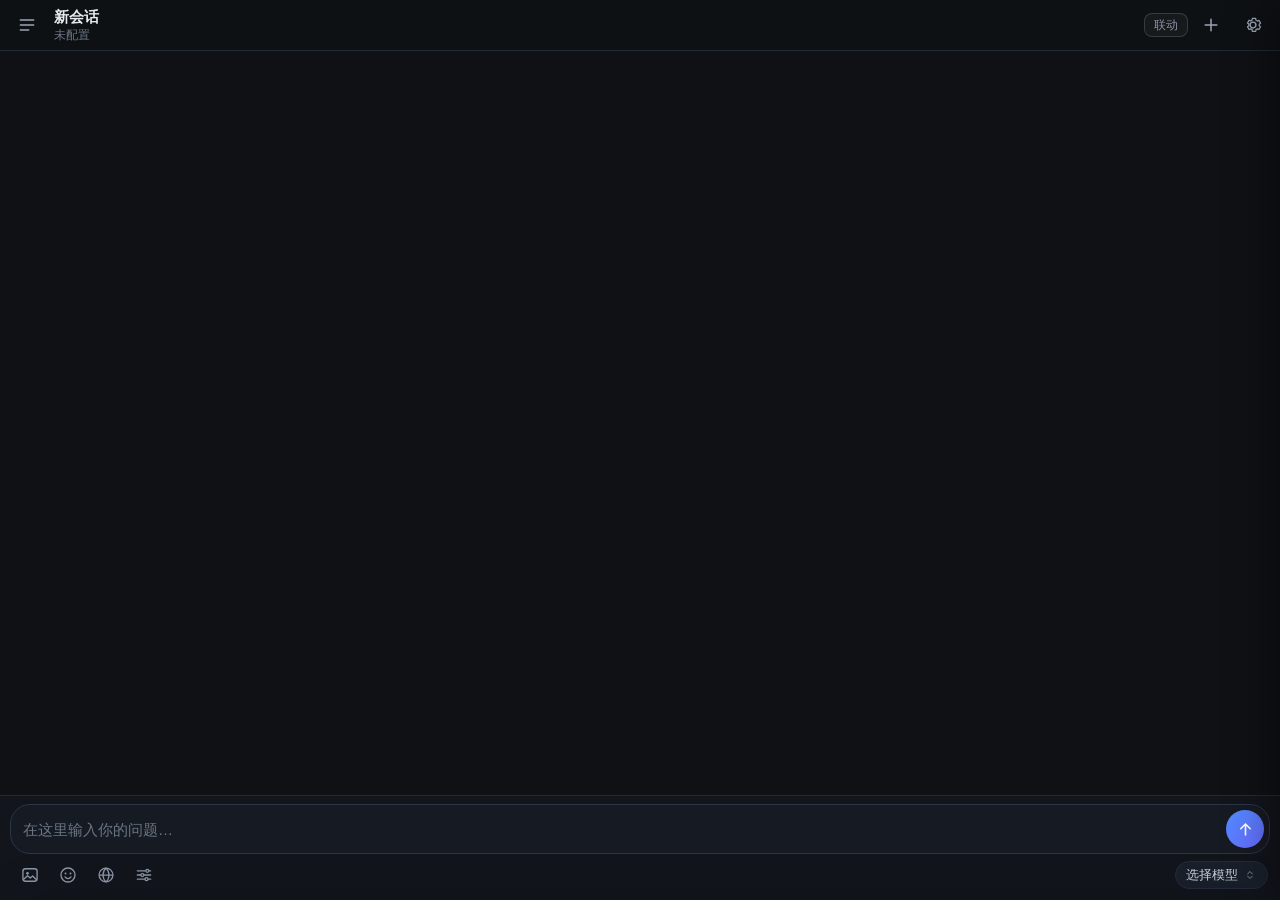
==== commit 08a1415d: "feat(3.43): 前后置相机与同意守卫、工具开关页、右侧留白页、GIF 原图保存、表情可选图、后台定时任务 - Devices.takePhoto(tag, facing)：前置/后置，多厂商 " ====
--- a/app/src/main/assets/index.html
+++ b/app/src/main/assets/index.html
@@ -96,6 +96,14 @@
   <div id="sheet-body" class="sheet-body"></div>
 </section>
 
+<aside id="side-panel" class="side-panel" aria-hidden="true">
+  <div class="side-panel-head">
+    <div class="side-panel-title">这一页先空着</div>
+    <button class="btn small ghost" id="side-panel-close">收起</button>
+  </div>
+  <div id="side-panel-body" class="side-panel-body"></div>
+</aside>
+
 <div id="toast" class="toast"></div>
 
 <script src="app.js"></script>
--- a/app/src/main/assets/style.css
+++ b/app/src/main/assets/style.css
@@ -1635,3 +1635,76 @@
   word-break: break-word;
   overflow-wrap: anywhere;
 }
+
+/* 重试提示（模型空回复 / 服务商拒绝工具时，避免界面「突然清空」） */
+.msg-retry {
+  color: var(--muted, #9a8f95);
+  font-size: 12px;
+  line-height: 1.5;
+  margin-top: 6px;
+  padding-left: 2px;
+}
+/* 手机工具：工具卡片里的照片缩略图 */
+.tool-card .tool-shot {
+  display: block;
+  margin-top: 8px;
+  max-width: 100%;
+  max-height: 260px;
+  border-radius: 10px;
+  border: 1px solid rgba(120, 110, 130, .18);
+  object-fit: cover;
+}
+/* 右侧滑出页（从右边缘往左滑） */
+.side-panel {
+  position: fixed;
+  top: 0;
+  right: 0;
+  bottom: 0;
+  width: min(86vw, 520px);
+  display: flex;
+  flex-direction: column;
+  background: var(--panel, rgba(28, 26, 32, .98));
+  backdrop-filter: blur(18px);
+  border-left: 1px solid rgba(255, 255, 255, .07);
+  box-shadow: -18px 0 44px rgba(0, 0, 0, .42);
+  transform: translateX(102%);
+  transition: transform .26s cubic-bezier(.3, .8, .3, 1);
+  z-index: 64;
+  padding-top: var(--safe-top, 0px);
+  padding-bottom: var(--safe-bottom, 0px);
+}
+.side-panel.open { transform: translateX(0); }
+.side-panel-head {
+  display: flex;
+  align-items: center;
+  justify-content: space-between;
+  gap: 10px;
+  padding: 16px 16px 10px;
+}
+.side-panel-title {
+  font-size: 15px;
+  font-weight: 600;
+  color: var(--text, #f2eef2);
+  opacity: .92;
+}
+.side-panel-body {
+  flex: 1 1 auto;
+  min-height: 0;
+  overflow-y: auto;
+  padding: 4px 16px 20px;
+}
+/* 表情候选图（工具卡片里一排小图） */
+.tool-card .tool-picks {
+  display: flex;
+  gap: 6px;
+  margin-top: 8px;
+  flex-wrap: wrap;
+}
+.tool-card .tool-pick {
+  width: 74px;
+  height: 74px;
+  object-fit: cover;
+  border-radius: 10px;
+  border: 1px solid rgba(120, 110, 130, .18);
+  background: #fff;
+}
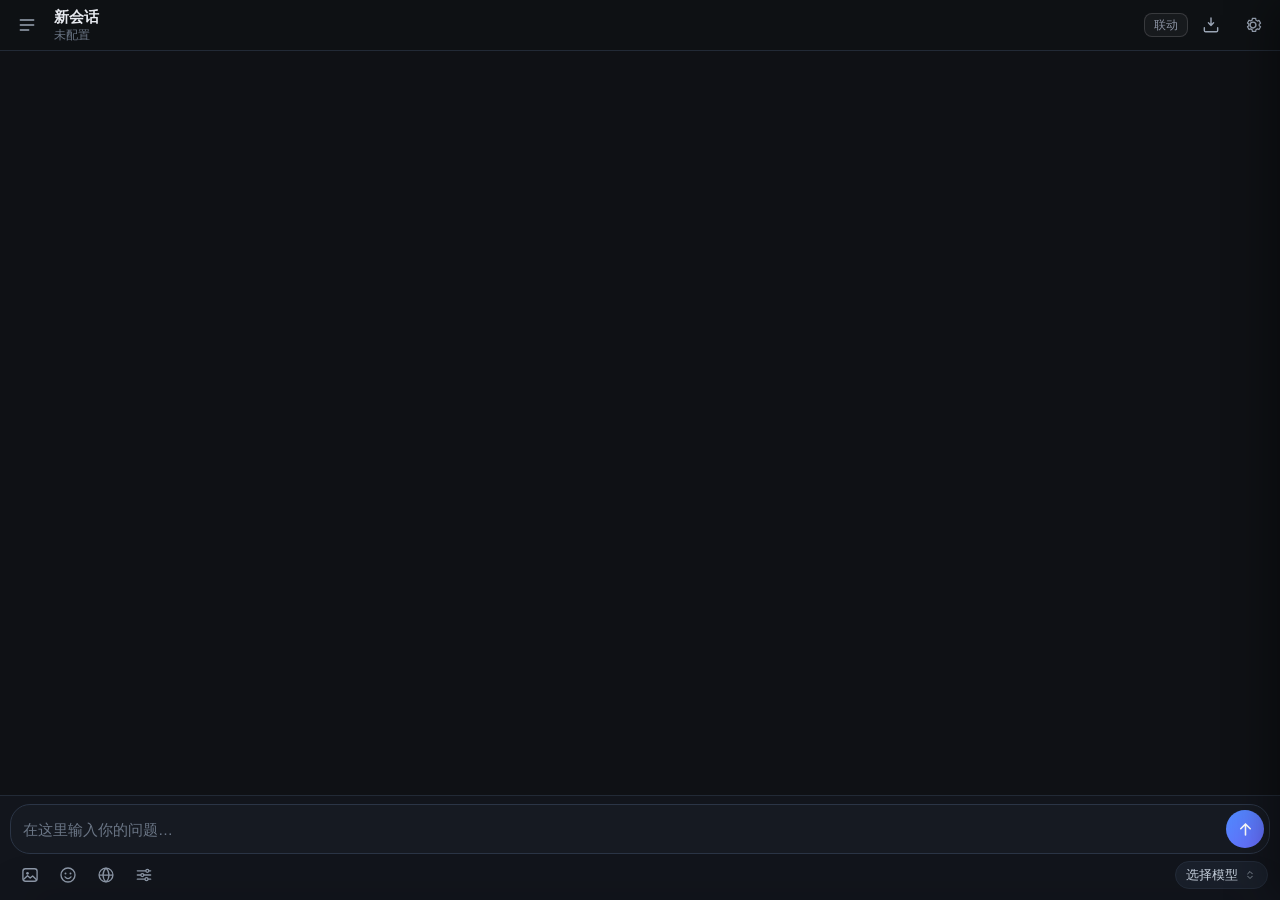
==== commit 1bf7a1c5: "feat(3.65): 右上角加号改为导入/导出（支持 Markdown）；发图改走系统相册" ====
--- a/app/src/main/assets/index.html
+++ b/app/src/main/assets/index.html
@@ -20,8 +20,8 @@
       <div id="subtitle">未配置</div>
     </div>
     <button class="chip-toggle" id="btn-pet" aria-label="情趣联动">联动</button>
-    <button class="icon-btn" id="btn-new" aria-label="新建">
-      <svg viewBox="0 0 24 24" width="20" height="20"><path d="M12 5v14M5 12h14" stroke="currentColor" stroke-width="1.8" fill="none" stroke-linecap="round"/></svg>
+    <button class="icon-btn" id="btn-new" aria-label="导入导出">
+      <svg viewBox="0 0 24 24" width="20" height="20"><path d="M12 3.5v9m0 0l-3.1-3.1M12 12.5l3.1-3.1M4 15.2v3.3A1.5 1.5 0 0 0 5.5 20h13a1.5 1.5 0 0 0 1.5-1.5v-3.3" stroke="currentColor" stroke-width="1.7" fill="none" stroke-linecap="round" stroke-linejoin="round"/></svg>
     </button>
     <button class="icon-btn" id="btn-settings" aria-label="设置">
       <svg viewBox="0 0 24 24" width="20" height="20"><path d="M12 15.5a3.5 3.5 0 1 0 0-7 3.5 3.5 0 0 0 0 7z" stroke="currentColor" stroke-width="1.7" fill="none"/><path d="M19.4 13a7.9 7.9 0 0 0 .05-2l1.6-1.2-1.9-3.3-1.9.8a7.9 7.9 0 0 0-1.7-1L15.2 4h-3.9l-.4 2.1a7.9 7.9 0 0 0-1.7 1l-1.9-.8L5.4 9.6 7 10.9a7.9 7.9 0 0 0 0 2l-1.6 1.2 1.9 3.3 1.9-.8c.5.4 1.1.7 1.7 1l.4 2.1h3.9l.4-2.1c.6-.25 1.2-.58 1.7-1l1.9.8 1.9-3.3z" stroke="currentColor" stroke-width="1.5" fill="none" stroke-linejoin="round"/></svg>
@@ -98,8 +98,12 @@
 
 <aside id="side-panel" class="side-panel" aria-hidden="true">
   <div class="side-panel-head">
-    <div class="side-panel-title">这一页先空着</div>
-    <button class="btn small ghost" id="side-panel-close">收起</button>
+    <div class="side-panel-title" id="side-panel-title">情感记忆树</div>
+    <div class="side-panel-tools">
+      <span class="side-panel-switch-label" id="tree-switch-label">记录中</span>
+      <div class="switch on" id="tree-switch" role="switch" aria-checked="true" title="关闭后模型就看不到 remember 工具，树不会再长"></div>
+      <button class="btn small ghost" id="side-panel-close">收起</button>
+    </div>
   </div>
   <div id="side-panel-body" class="side-panel-body"></div>
 </aside>
--- a/app/src/main/assets/style.css
+++ b/app/src/main/assets/style.css
@@ -1669,7 +1669,7 @@
   box-shadow: -18px 0 44px rgba(0, 0, 0, .42);
   transform: translateX(102%);
   transition: transform .26s cubic-bezier(.3, .8, .3, 1);
-  z-index: 64;
+  z-index: 320;
   padding-top: var(--safe-top, 0px);
   padding-bottom: var(--safe-bottom, 0px);
 }
@@ -1686,6 +1686,16 @@
   font-weight: 600;
   color: var(--text, #f2eef2);
   opacity: .92;
+}
+.side-panel-tools {
+  display: flex;
+  align-items: center;
+  gap: 8px;
+}
+.side-panel-switch-label {
+  font-size: 11px;
+  color: var(--text-3, #9a8f95);
+  white-space: nowrap;
 }
 .side-panel-body {
   flex: 1 1 auto;
@@ -1707,4 +1717,158 @@
   border-radius: 10px;
   border: 1px solid rgba(120, 110, 130, .18);
   background: #fff;
-}+}
+/* ----- 消息时间戳 ----- */
+.msg-time {
+  margin-top: 4px;
+  font-size: 11px;
+  line-height: 1.4;
+  color: var(--muted, #8f8790);
+  opacity: .85;
+}
+.msg.user .msg-time { text-align: right; padding-right: 2px; }
+.msg.assistant .msg-time { padding-left: 2px; }
+
+/* ----- 定时任务倒计时条 ----- */
+.task-bar {
+  display: flex;
+  align-items: center;
+  gap: 8px;
+  margin: 0 12px 8px;
+  padding: 8px 12px;
+  border-radius: 14px;
+  background: rgba(120, 84, 96, .28);
+  border: 1px solid rgba(255, 160, 170, .28);
+  font-size: 13px;
+  color: var(--text, #f2e9ec);
+}
+.task-bar .tb-ico { font-size: 14px; }
+.task-bar .tb-label {
+  flex: 1 1 auto;
+  min-width: 0;
+  overflow: hidden;
+  text-overflow: ellipsis;
+  white-space: nowrap;
+  opacity: .92;
+}
+.task-bar .tb-cd {
+  font-variant-numeric: tabular-nums;
+  font-weight: 600;
+  color: #ffc0c6;
+}
+.task-bar .tb-more { font-size: 11px; opacity: .6; }
+.task-bar .tb-cancel {
+  flex: 0 0 auto;
+  border: 1px solid rgba(255, 255, 255, .22);
+  background: transparent;
+  color: inherit;
+  font-size: 12px;
+  padding: 3px 9px;
+  border-radius: 10px;
+}
+.tool-cd {
+  margin-top: 6px;
+  font-size: 12px;
+  color: #ffc0c6;
+  font-variant-numeric: tabular-nums;
+}
+/* ---------------------------------------------------------------- 语音条 */
+.voice-msg {
+  display: flex;
+  align-items: center;
+  gap: 10px;
+  min-height: 42px;
+  padding: 8px 14px;
+  border-radius: 18px;
+  background: rgba(255, 255, 255, .06);
+  border: 1px solid rgba(255, 255, 255, .10);
+  cursor: pointer;
+  user-select: none;
+  -webkit-tap-highlight-color: transparent;
+  transition: background .16s, border-color .16s, transform .12s, width .2s ease;
+}
+.voice-msg:active { transform: scale(.985); }
+.voice-msg.playing { background: rgba(210, 86, 78, .22); border-color: rgba(210, 86, 78, .55); }
+.voice-msg.synth { opacity: .72; cursor: progress; }
+.voice-msg.fail { border-color: rgba(255, 160, 160, .45); }
+
+/* 三根竖条：静止时是一条小横线，播放时起伏。气泡里不放任何文字，时长靠宽度表达 */
+.voice-msg .v-bars { display: flex; align-items: center; gap: 3px; height: 16px; flex: 0 0 auto; }
+.voice-msg .v-bars i {
+  display: block;
+  width: 3px;
+  height: 5px;
+  border-radius: 2px;
+  background: #ff9b93;
+  transform-origin: center;
+}
+.voice-msg.playing .v-bars i { animation: vpulse .78s ease-in-out infinite; }
+.voice-msg.synth .v-bars i { background: #8e8489; animation: vpulse 1.4s ease-in-out infinite; }
+.voice-msg.fail .v-bars i { background: #ff8f88; opacity: .55; }
+
+@keyframes vpulse {
+  0%, 100% { height: 4px; }
+  50% { height: 15px; }
+}
+/* ---------------------------------------------------- 情感记忆树（右侧滑出页） */
+.side-panel-body { padding: 6px 10px 26px; overflow: auto; }
+.tree-empty {
+  margin: 26px 8px;
+  padding: 18px;
+  border-radius: 14px;
+  background: rgba(255, 255, 255, .04);
+  border: 1px dashed rgba(255, 255, 255, .12);
+  color: #b8aeb4;
+  font-size: 13px;
+  line-height: 1.9;
+}
+.tree-canvas { position: relative; margin: 4px auto; }
+.tree-links { position: absolute; left: 0; top: 0; pointer-events: none; }
+.tree-node {
+  position: absolute;
+  box-sizing: border-box;
+  padding: 8px 9px 7px;
+  border-radius: 12px;
+  background: linear-gradient(180deg, rgba(58, 44, 48, .96), rgba(40, 31, 34, .96));
+  border: 1px solid rgba(255, 155, 147, .26);
+  box-shadow: 0 6px 16px rgba(0, 0, 0, .28);
+  cursor: pointer;
+  transition: border-color .16s, transform .12s;
+  z-index: 2;
+}
+.tree-node:active { transform: scale(.98); }
+.tree-node.open { border-color: rgba(255, 155, 147, .7); z-index: 3; }
+.tn-emo { font-size: 14px; font-weight: 600; color: #ffd9d5; letter-spacing: .04em; }
+.tn-bar {
+  margin: 6px 0 5px;
+  height: 4px;
+  border-radius: 3px;
+  background: rgba(255, 255, 255, .08);
+  overflow: hidden;
+}
+.tn-bar i { display: block; height: 100%; border-radius: 3px; background: linear-gradient(90deg, #ffb3ac, #d2564e); }
+.tn-time { font-size: 11px; color: #9a8f95; font-variant-numeric: tabular-nums; }
+.tn-branch {
+  margin-top: 5px;
+  font-size: 10px;
+  color: #c99;
+  background: rgba(255, 155, 147, .10);
+  border: 1px solid rgba(255, 155, 147, .22);
+  border-radius: 6px;
+  padding: 1px 5px;
+  display: inline-block;
+  max-width: 100%;
+  overflow: hidden;
+  text-overflow: ellipsis;
+  white-space: nowrap;
+}
+.tn-events {
+  margin-top: 8px;
+  padding-top: 7px;
+  border-top: 1px solid rgba(255, 255, 255, .08);
+  display: flex;
+  flex-direction: column;
+  gap: 7px;
+}
+.tn-ev-t { font-size: 10px; color: #8e8489; font-variant-numeric: tabular-nums; }
+.tn-ev-x { font-size: 12px; line-height: 1.6; color: #ddd3d6; word-break: break-word; }
